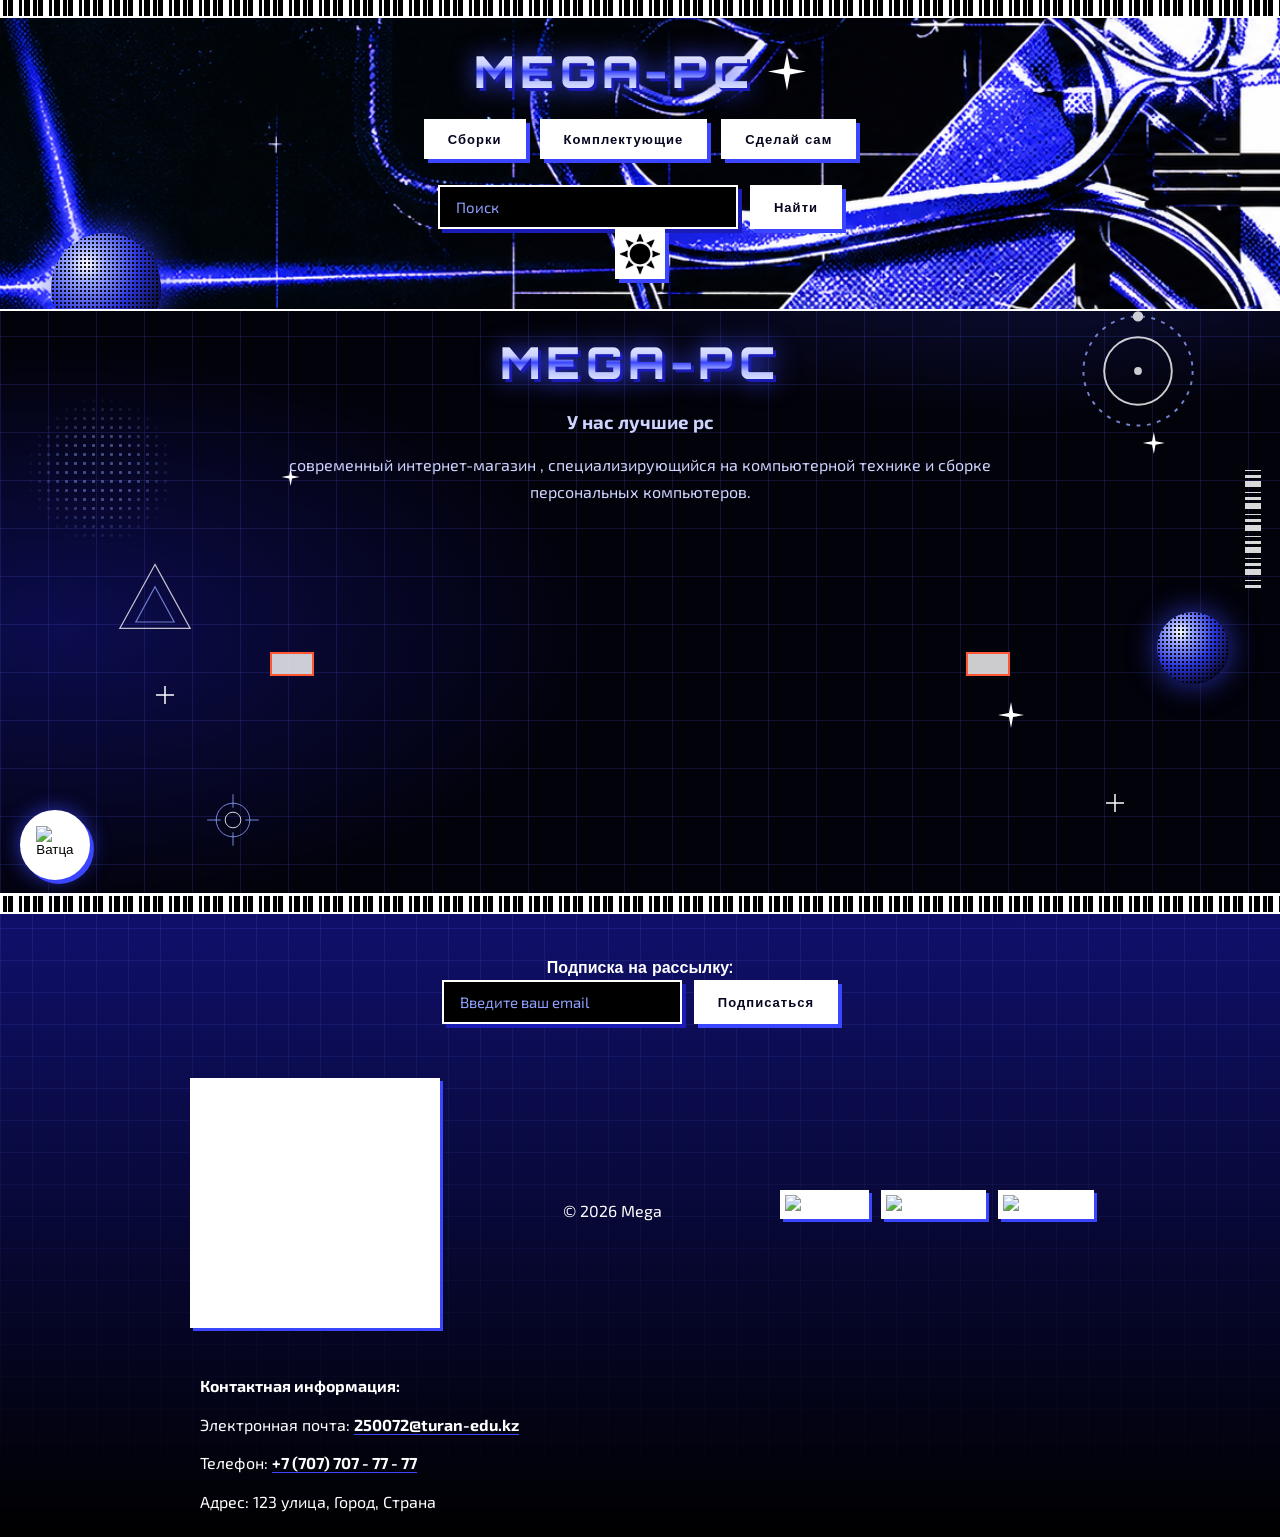
==== index.html @ 2b1a8180 "Add files via upload" ====
<!DOCTYPE html>
<html lang="en">
<head>
    <meta charset="UTF-8">
    <meta name="viewport" content="width=device-width, initial-scale=1.0">
    <title>Mega-PC</title>
    <link rel="stylesheet" href="home.css">
    <link rel="preconnect" href="https://fonts.googleapis.com">
    <link rel="preconnect" href="https://fonts.gstatic.com" crossorigin>
    <link href="https://fonts.googleapis.com/css2?family=Orbitron:wght@500;700;900&family=Exo+2:wght@400;500;700&display=swap" rel="stylesheet">
</head>
<body>
    <div class="bg-figures" aria-hidden="true">
        <div class="scan"></div>
        <div class="fig f-bars"></div>
        <div class="fig f-bars f-bars-r"></div>
        <div class="fig f-dots"></div>
        <div class="fig f-sphere"></div>

        <svg class="fig f-cube" viewBox="0 0 100 100">
            <polygon class="w" points="50,6 92,28 92,72 50,94 8,72 8,28"/>
            <polyline points="8,28 50,50 92,28"/>
            <line x1="50" y1="50" x2="50" y2="94"/>
        </svg>
        <svg class="fig f-orbit" viewBox="0 0 100 100">
            <circle cx="50" cy="50" r="42" stroke-dasharray="3 5"/>
            <circle class="w" cx="50" cy="50" r="26"/>
            <circle class="solid" cx="50" cy="8" r="4"/>
            <circle class="solid" cx="50" cy="50" r="3"/>
        </svg>
        <svg class="fig f-tri" viewBox="0 0 100 100">
            <polygon class="w" points="50,8 94,88 6,88"/>
            <polygon points="50,36 74,80 26,80"/>
        </svg>
        <svg class="fig f-target" viewBox="0 0 100 100">
            <circle cx="50" cy="50" r="30"/>
            <circle class="w" cx="50" cy="50" r="14"/>
            <line x1="50" y1="4" x2="50" y2="28"/><line x1="50" y1="72" x2="50" y2="96"/>
            <line x1="4" y1="50" x2="28" y2="50"/><line x1="72" y1="50" x2="96" y2="50"/>
        </svg>
        <svg class="fig f-target f-target-b" viewBox="0 0 100 100">
            <circle cx="50" cy="50" r="30"/>
            <circle class="w" cx="50" cy="50" r="14"/>
            <line x1="50" y1="4" x2="50" y2="28"/><line x1="50" y1="72" x2="50" y2="96"/>
            <line x1="4" y1="50" x2="28" y2="50"/><line x1="72" y1="50" x2="96" y2="50"/>
        </svg>

        <svg class="fig f-plus p1" viewBox="0 0 22 22"><line class="w" x1="11" y1="2" x2="11" y2="20"/><line class="w" x1="2" y1="11" x2="20" y2="11"/></svg>
        <svg class="fig f-plus p2" viewBox="0 0 22 22"><line class="w" x1="11" y1="2" x2="11" y2="20"/><line class="w" x1="2" y1="11" x2="20" y2="11"/></svg>
        <svg class="fig f-plus p3" viewBox="0 0 22 22"><line class="w" x1="11" y1="2" x2="11" y2="20"/><line class="w" x1="2" y1="11" x2="20" y2="11"/></svg>
        <svg class="fig f-plus p4" viewBox="0 0 22 22"><line class="w" x1="11" y1="2" x2="11" y2="20"/><line class="w" x1="2" y1="11" x2="20" y2="11"/></svg>

        <div class="fig f-star s1"></div>
        <div class="fig f-star s2"></div>
        <div class="fig f-star s3"></div>
        <div class="fig f-star s4"></div>
    </div>
    <header>
 
    <div class="orb"></div>
    <div class="brand">
        <a href="home.html" class="logo">MEGA-PC</a>
        <span class="spark" aria-hidden="true"></span>
    </div>
    <nav>
        <ul>
            <li><a href="Setups.html">Сборки</a></li>
            <li><a href="#">Комплектующие</a></li>
            <li><a href="#">Сделай сам</a></li>
        </ul>
    </nav>
    <div class="search">
        <input type="text" id="searchInput" placeholder="Поиск">
        <button onclick="searchPC()">Найти</button>
    </div>
        <button class="theme" onclick="toggleDarkMode()"></button>
    </header>
    <main>
        <H1 class="logo">MEGA-PC</H1>
       <H3>У нас лучшие pc</H3>
       <p>современный интернет-магазин , специализирующийся на компьютерной технике и сборке персональных компьютеров.</p>
     <div class="slider-container">
        <div class="slider">
        <div class="slide">
            <iframe width="560" height="315" src="https://www.youtube.com/embed/JfnJJgoFAL4?si=kbB73Q34Ba_k4bg_&amp;start=904" title="YouTube video player" frameborder="0" allow="accelerometer; autoplay; clipboard-write; encrypted-media; gyroscope; picture-in-picture; web-share" referrerpolicy="strict-origin-when-cross-origin" allowfullscreen></iframe>
        </div>
        <div class="slide">
            <iframe width="560" height="315" src="https://www.youtube.com/embed/JfnJJgoFAL4?si=kbB73Q34Ba_k4bg_&amp;start=904" title="YouTube video player" frameborder="0" allow="accelerometer; autoplay; clipboard-write; encrypted-media; gyroscope; picture-in-picture; web-share" referrerpolicy="strict-origin-when-cross-origin" allowfullscreen></iframe>
        </div>
        <div class="slide">
            <iframe width="560" height="315" src="https://www.youtube.com/embed/JfnJJgoFAL4?si=kbB73Q34Ba_k4bg_&amp;start=904" title="YouTube video player" frameborder="0" allow="accelerometer; autoplay; clipboard-write; encrypted-media; gyroscope; picture-in-picture; web-share" referrerpolicy="strict-origin-when-cross-origin" allowfullscreen></iframe>
        </div>
         <div class="slide">
            <iframe width="560" height="315" src="https://www.youtube.com/embed/JfnJJgoFAL4?si=kbB73Q34Ba_k4bg_&amp;start=904" title="YouTube video player" frameborder="0" allow="accelerometer; autoplay; clipboard-write; encrypted-media; gyroscope; picture-in-picture; web-share" referrerpolicy="strict-origin-when-cross-origin" allowfullscreen></iframe>
        </div>
         <div class="slide">
            <iframe width="560" height="315" src="https://www.youtube.com/embed/JfnJJgoFAL4?si=kbB73Q34Ba_k4bg_&amp;start=904" title="YouTube video player" frameborder="0" allow="accelerometer; autoplay; clipboard-write; encrypted-media; gyroscope; picture-in-picture; web-share" referrerpolicy="strict-origin-when-cross-origin" allowfullscreen></iframe>
        </div>
        </div>
        <button class="prev"></button>
         <button class="next"></button>
    </div>


    </main>
    <div id="whatsapp-block" class="whatsapp-block">
    <a href="https://api.whatsapp.com/send?phone=87077070707">
        <button class="whatsapp-button">
            <img src="https://iconape.com/wp-content/files/di/367798/svg/logo-whatsapp-logo-icon-png-svg.png" alt="Ватцап">
        </button>
    </a>
    </div>
    <footer>
        <div class="subscription-form">
    <p><strong>Подписка на рассылку:</strong></p>
    <form>
        <input type="email" placeholder="Введите ваш email" required>
        <button type="submit">Подписаться</button>
    </form>
</div>

<div class="footer-container">
    <div>
    <iframe class="map" src="https://www.google.com/maps/embed?pb=!1m17!1m12!1m3!1d57936224.76700237!2d-156.7838999309262!3d-33.042440303775784!2m3!1f0!2f0!3f0!3m2!1i1024!2i768!4f13.1!3m2!1m1!2zNDjCsDUyJzMxLjAiUyAxMjPCsDIzJzMzLjAiVw!5e1!3m2!1sru!2skz!4v1791289288911!5m2!1sru!2skz" width="600" height="450" style="border:0;" allowfullscreen="" loading="lazy" referrerpolicy="strict-origin-when-cross-origin"></iframe>
    </div>
    <p>&copy; 2026 Mega</p>

    <div class="social-links">
        <a href="https://www.youtube.com/" target="_blank">
            <img src="https://assets.streamlinehq.com/image/private/w_300,h_300,ar_1/f_auto/v1/icons/c4/logo-youtube-9uz0vchu8rnpddaet2viom.png/logo-youtube-x5qkxw19tzce323872cxy5.png?_a=DATAiZAAZAA0" alt="YouTube" class="social-icon">
        </a>
        <a href="https://www.instagram.com/" target="_blank">
            <img src="https://www.edigitalagency.com.au/wp-content/uploads/Instagram-icon-black-PNG-large-size.png" alt="Instagram" class="social-icon">
        </a>
        <a href="https://web.telegram.org/a/" target="_blank">
            <img src="https://cdn-icons-png.flaticon.com/512/2582/2582606.png" alt="Telegram" class="social-icon">
        </a>
    </div>
    
    <div class="contact-info">
        <p><strong>Контактная информация:</strong></p>
        <p>Электронная почта: <a href="Главная.html">250072@turan-edu.kz</a></p>
        <p>Телефон: <a href="tel:+77077077777">+7 (707) 707 - 77 - 77</a></p>
        <p>Адрес: 123 улица, Город, Страна</p>
        <button id="scrollToTopButton">↺ наверх</button>
    </div>
</div>

    </footer>

<div id="myModal" class="modal">
    <div class="modal-content">
        <span class="close" onclick="closeModal()">&times;</span>
        <h2 id="PcTitle"></h2>
        <img id="PcImage" src="" alt=""> 
        <p id="PcDescription"></p> 
    </div>
</div>
<script src="home.js"></script>
</body>
</html>
---- home.css ----
:root{
            --void: #02020a;
            --ink: #05051f;
            --indigo: #1b1bb8;
            --blue: #3a46ff;
            --sky: #8fa0ff;
            --white: #ffffff;
            --text: #cfd4ff;
            --display: "Orbitron", "Eurostile", "Bank Gothic", "Arial Black", sans-serif;
            --body: "Exo 2", "Trebuchet MS", "Segoe UI", sans-serif;
            --chrome-text: linear-gradient(180deg, #ffffff 0%, #c9d0ff 38%, #3a46ff 50%, #b9c3ff 66%, #ffffff 100%);
            --dots: radial-gradient(circle, rgba(0,0,0,.9) 0.9px, transparent 1.5px);
            --barcode: repeating-linear-gradient(90deg, #fff 0 3px, transparent 3px 7px, #fff 7px 8px, transparent 8px 13px, #fff 13px 19px, transparent 19px 22px, #fff 22px 24px, transparent 24px 30px);
        }

        *{ box-sizing: border-box; }
        html{ scroll-behavior: smooth; }

        body{
            margin: 0;
            padding-top: 250px;
            min-height: 100vh;
            font-family: var(--body);
            color: var(--text);
            background:
                linear-gradient(rgba(90,102,255,.16) 1px, transparent 1px) 0 0 / 48px 48px,
                linear-gradient(90deg, rgba(90,102,255,.16) 1px, transparent 1px) 0 0 / 48px 48px,
                radial-gradient(ellipse 70% 45% at 80% 15%, rgba(58,70,255,.35), transparent 70%),
                radial-gradient(ellipse 60% 45% at 5% 70%, rgba(27,27,184,.4), transparent 70%),
                var(--void);
            background-attachment: fixed;
        }

         body.Dark-mode{
            background: 
                linear-gradient(rgba(90, 102, 255, 0.08) 1px, transparent 1px) 0 0 / 48px 48px, 
                linear-gradient(90deg, rgba(90, 102, 255, 0.08) 1px, transparent 1px) 0 0 / 48px 48px, 
                radial-gradient(ellipse 70% 45% at 80% 15%, rgba(90, 102, 255, 0.15), transparent 70%), 
                radial-gradient(ellipse 60% 45% at 5% 70%, rgba(58, 70, 255, 0.12), transparent 70%), 
                #ffffff;
;           color: #8fa0ff;
        }
       

        /* ---------- Header ---------- */
        header{
            position: fixed;
            overflow: hidden;
            padding: 44px 20px 30px;
            text-align: center;
            background-image: url(Header.png);
            background-size: cover;
            background-attachment: fixed;
            text-align: center;
            border-bottom: 2px solid #fff;
            top: 0;
            left: 0;
            width: 100%;
            z-index: 100;
        }

        /* barcode band across the top of the header */
        header::before{
            content: "";
            position: absolute;
            left: 0; right: 0; top: 0;
            height: 16px;
            background: var(--barcode);
            background-color: #000;
            border-bottom: 2px solid #fff;
        }

        header > *:not(.rings):not(.orb){ position: relative; z-index: 2; }

        .rings{
            position: absolute;
            right: -110px;
            top: -30px;
            width: 460px;
            height: 340px;
            z-index: 1;
            opacity: .95;
            pointer-events: none;
        }

        .orb{
            position: absolute;
            left: 4%;
            bottom: -34px;
            width: 110px;
            height: 110px;
            border-radius: 50%;
            z-index: 1;
            pointer-events: none;
            background:
                var(--dots) 0 0 / 4px 4px,
                radial-gradient(circle at 32% 28%, #ffffff 0%, #9aa7ff 16%, #2a34d8 48%, #05051f 82%);
            background-blend-mode: multiply, normal;
            box-shadow: 0 0 40px rgba(58,70,255,.7);
        }
       
         .theme{
            display: inline-block;
            padding: 10px 22px;
            width: 50px;
            height: 50px;
            font-family: var(--display);
            font-size: 13px;
            font-weight: 700;
            letter-spacing: .08em;
            text-decoration: none;
            color: #05051f;
            background: #fff;
            border: 2px solid #fff;
            border-radius: 0;
            cursor: pointer;
            box-shadow: 4px 4px 0 var(--blue);
            transition: transform .12s, box-shadow .12s, background .12s;
            background-image: url(sun.png);
            background-size: contain;
            background-repeat: no-repeat;
            background-position: center;
         }
         .theme:hover{
            transform: translate(-2px, -2px);
            box-shadow: 6px 6px 0 var(--blue);
            background: #dfe3ff;
         }
         .theme:active{
            transform: translate(3px, 3px);
            box-shadow: 1px 1px 0 var(--blue);
         }

        .brand{
            display: inline-flex;
            align-items: center;
            gap: 14px;
        }

        .logo{
            font-family: var(--display);
            font-size: 44px;
            font-weight: 900;
            letter-spacing: .12em;
            text-decoration: none;
            background: var(--chrome-text);
            -webkit-background-clip: text;
            background-clip: text;
            color: transparent;
            -webkit-text-fill-color: transparent;
            filter: drop-shadow(3px 3px 0 var(--indigo)) drop-shadow(0 0 12px rgba(58,70,255,.8));
        }

        .spark{
            width: 38px;
            height: 38px;
            background: #fff;
            clip-path: polygon(50% 0, 58% 42%, 100% 50%, 58% 58%, 50% 100%, 42% 58%, 0 50%, 42% 42%);
            filter: drop-shadow(0 0 8px #8fa0ff);
            animation: twinkle 3.2s ease-in-out infinite;
        }

        @keyframes twinkle{
            0%, 100% { transform: scale(1) rotate(0deg); opacity: 1; }
            50% { transform: scale(.7) rotate(45deg); opacity: .75; }
        }

        nav{ margin-top: 20px; }

        nav ul{
            list-style: none;
            padding: 0;
            margin: 0;
            display: flex;
            flex-wrap: wrap;
            justify-content: center;
            gap: 14px;
        }

        nav li{ display: block; }

        nav a,
        .search button,
        .setup a,
        .subscription-form button,
        #scrollToTopButton{
            display: inline-block;
            padding: 10px 22px;
            font-family: var(--display);
            font-size: 13px;
            font-weight: 700;
            letter-spacing: .08em;
            text-decoration: none;
            color: #05051f;
            background: #fff;
            border: 2px solid #fff;
            border-radius: 0;
            cursor: pointer;
            box-shadow: 4px 4px 0 var(--blue);
            transition: transform .12s, box-shadow .12s, background .12s;
        }

        nav a:hover,
        .search button:hover,
        .setup a:hover,
        .subscription-form button:hover,
        #scrollToTopButton:hover{
            transform: translate(-2px, -2px);
            box-shadow: 6px 6px 0 var(--blue);
            background: #dfe3ff;
        }

        nav a:active,
        .search button:active,
        .setup a:active,
        .subscription-form button:active{
            transform: translate(3px, 3px);
            box-shadow: 1px 1px 0 var(--blue);
        }

        nav a:focus-visible,
        .search button:focus-visible,
        .setup a:focus-visible,
        .subscription-form button:focus-visible,
        #scrollToTopButton:focus-visible,
        .logo:focus-visible{
            outline: 3px dashed var(--sky);
            outline-offset: 4px;
        }

        /* ---------- Search ---------- */
        .search{
            margin-top: 26px;
            display: flex;
            justify-content: center;
            flex-wrap: wrap;
            gap: 12px;
        }

        .search input,
        .subscription-form input{
            padding: 11px 16px;
            width: 300px;
            max-width: 100%;
            font-family: var(--body);
            font-size: 15px;
            color: #fff;
            background: #000;
            border: 2px solid #fff;
            border-radius: 0;
            box-shadow: 4px 4px 0 var(--indigo);
        }

        .search input::placeholder,
        .subscription-form input::placeholder{ color: var(--sky); }

        .search input:focus-visible,
        .subscription-form input:focus-visible{
            outline: 3px dashed var(--sky);
            outline-offset: 3px;
        }

        /* ---------- Main ---------- */
        main{
            text-align: center;
            max-width: 800px;
            margin: 0 auto;
            padding: 56px 20px 20px;
        }

        h1{
            font-family: var(--display);
            font-size: 28px;
            margin-bottom: 20px;
        }

        .setup{
            position: relative;
            margin-bottom: 56px;
            padding: 0 0 26px;
            background: rgba(5,5,31,.84);
            border: 2px solid var(--sky);
            box-shadow: 10px 10px 0 var(--indigo), 10px 10px 0 2px var(--sky);
        }

        /* barcode strip = card header bar */
        .setup::before{
            content: "";
            display: block;
            height: 18px;
            margin-bottom: 22px;
            background: var(--barcode);
            background-color: #000;
            border-bottom: 2px solid var(--sky);
        }

        .setup::after{
            content: "";
            position: absolute;
            top: 30px; right: 14px;
            width: 22px; height: 22px;
            background: #fff;
            clip-path: polygon(50% 0, 58% 42%, 100% 50%, 58% 58%, 50% 100%, 42% 58%, 0 50%, 42% 42%);
            filter: drop-shadow(0 0 6px #8fa0ff);
            pointer-events: none;
        }

         .rating {
            display: flex;
            justify-content: center;
            margin-top: 10px;
        }

                .star {
            font-size: 24px;
            cursor: pointer;
            color: rgba(143, 160, 255, .45);
            transition: color .15s, transform .15s;
        }

        .star:hover { transform: scale(1.2); }

        .star.hover,
        .star.selected {
            color: gold;
            text-shadow: 0 0 8px rgba(255, 215, 0, .6);
        }

        .like-button, .dislike-button {
            margin: 0 5px;
            padding: 5px 12px;
            font-size: 16px;
            cursor: pointer;
            color: #05051f;
            background: #fff;
            border: 2px solid #fff;
            border-radius: 0;
            box-shadow: 3px 3px 0 var(--blue);
            transition: transform .12s, box-shadow .12s, background .12s;
        }

        .like-button:hover, .dislike-button:hover {
            transform: translate(-1px, -1px);
            box-shadow: 4px 4px 0 var(--blue);
            background: #dfe3ff;
        }

        .like-button.active, .dislike-button.active {
            background: var(--blue);
            color: #fff;
            transform: translate(2px, 2px);
            box-shadow: 1px 1px 0 var(--indigo);
        }
        /* halftone blue photo treatment; full colour returns on hover */
        .shot{
            position: relative;
            display: inline-block;
            max-width: calc(100% - 44px);
            line-height: 0;
            border: 2px solid #fff;
            box-shadow: 0 0 0 4px var(--indigo), 0 0 30px rgba(58,70,255,.7);
            overflow: hidden;
            background: var(--indigo);
        }

        .shot img{
            width: 500px;
            max-width: 100%;
            height: 400px;
            object-fit: cover;
            filter: grayscale(1) contrast(1.35) sepia(1) hue-rotate(195deg) saturate(5) brightness(.95);
            transition: filter .35s;
        }

        .shot::after{
            content: "";
            position: absolute;
            inset: 0;
            background: var(--dots) 0 0 / 4px 4px;
            mix-blend-mode: multiply;
            opacity: .65;
            transition: opacity .35s;
            pointer-events: none;
        }

        .setup:hover .shot img{ filter: none; }
        .setup:hover .shot::after{ opacity: .25; }

        h2{
            font-family: var(--display);
            font-size: 28px;
            font-weight: 900;
            letter-spacing: .12em;
            margin: 26px 0 0;
            background: var(--chrome-text);
            -webkit-background-clip: text;
            background-clip: text;
            color: transparent;
            -webkit-text-fill-color: transparent;
            filter: drop-shadow(2px 2px 0 var(--indigo)) drop-shadow(0 0 8px rgba(58,70,255,.7));
        }

        p{
            margin: 12px auto 0;
            line-height: 1.65;
        }

        .setup p{
            max-width: 62ch;
            padding: 0 22px;
        }

        a{
            color: #fff;
            text-decoration: none;
            font-weight: bold;
        }

        .setup a{ margin-top: 18px; }

        .slider-container {
            position: relative;
        }

        .slider-container .slider {
            display: flex;
            gap: 5px;
            transition: transform 0.5s ease;
        }

        .slider-container .slide {
            flex: 0 0 33.333%;
            text-align: center;
        }

        .slider-container .prev,
        .slider-container .next {
            position: absolute;
            top: 50%;
            transform: translateY(-50%);
            background: rgba(255, 255, 255, 0.8);
            border: 2px solid #FF5733;
            color: #FF5733;
            font-size: 20px;
            cursor: pointer;
            z-index: 1;
            padding: 10px 20px;
            transition: 0.7s, color 0.7s;
        }

        .slider-container .prev {
            left: 10px;
        }

        .slider-container .next {
            right: 10px;
        }

        .slider-container .prev:hover,
        .slider-container .next:hover {
            background: #FF5733;
            color: #FFF;
        }


        /* ---------- Footer ---------- */
        footer{
            position: relative;
            margin-top: 50px;
            padding: 46px 0 22px;
            text-align: center;
            color: #fff;
            background:
                linear-gradient(0deg, #000 0%, rgba(27,27,184,.6) 100%),
                linear-gradient(rgba(143,160,255,.22) 1px, transparent 1px) 0 0 / 32px 32px,
                linear-gradient(90deg, rgba(143,160,255,.22) 1px, transparent 1px) 0 0 / 32px 32px,
                #000;
            border-top: 3px solid #fff;
        }

        footer::before{
            content: "";
            position: absolute;
            left: 0; right: 0; top: 0;
            height: 16px;
            background: var(--barcode);
            background-color: #000;
            border-bottom: 2px solid #fff;
        }

        .footer-container{
            display: flex;
            justify-content: space-between;
            align-items: center;
            flex-wrap: wrap;
            gap: 20px;
            max-width: 960px;
            margin: 0 auto;
            padding: 0 20px;
        }

        .contact-info{
            text-align: left;
            padding-left: 20px;
        }

        .contact-info a{
            color: #fff;
            text-decoration: underline;
            text-decoration-color: var(--blue);
            text-underline-offset: 3px;
        }

        .social-links{
            display: flex;
            justify-content: space-around;
        }

        .social-icon{
            width: 32px;
            height: 32px;
            margin: 0 6px;
            padding: 3px;
            background: #fff;
            border: 2px solid #fff;
            box-shadow: 3px 3px 0 var(--blue);
            transition: transform .12s, box-shadow .12s;
        }

        .social-links a:hover .social-icon{
            transform: translate(-2px, -2px);
            box-shadow: 5px 5px 0 var(--blue);
        }

        .subscription-form{
            font-family: var(--display);
            text-align: center;
            margin-bottom: 44px;
        }

        .subscription-form form{
            display: inline-flex;
            flex-wrap: wrap;
            justify-content: center;
            gap: 12px;
        }

        .subscription-form input{ width: 240px; }

        #scrollToTopButton{
            position: fixed;
            bottom: 20px;
            right: 20px;
            padding: 12px 16px;
            font-size: 12px;
            z-index: 5;
        }

        .whatsapp-block {
            position: fixed;
            left: 20px;
            bottom: 20px;
            z-index: 99999;
        }

        .whatsapp-block a {
            display: block;
        }

        .whatsapp-button {
            display: flex;
            align-items: center;
            justify-content: center;

            width: 70px;
            height: 70px;

            margin: 0;
            padding: 10px;

            background: #fff;
            border: 3px solid #fff;
            border-radius: 50%;

            box-shadow:
                4px 4px 0 var(--blue),
                0 0 20px rgba(58,70,255,.7);

            cursor: pointer;
            transition: transform .12s, box-shadow .12s;

            position: relative;
            z-index: 99999;
        }

        .whatsapp-button img {
            display: block;
            width: 85%;
            height: 85%;
            object-fit: contain;
        }

        .whatsapp-block:hover .whatsapp-button {
            transform: translate(-2px, -2px);
            background-color: rgba(37, 211, 102, .7);
            box-shadow:
                6px 6px 0 var(--blue),
                0 0 28px rgba(37, 211, 102, .7);
        }



        .map{
            width: 250px;
            height: 250px;
            margin: 10px 10px;
            padding: 3px;
            background: #fff;
            border: 2px solid #fff;
            box-shadow: 3px 3px 0 var(--blue);
            transition: transform .12s, box-shadow .12s;
        }


        /* ---------- Modal ---------- */
        .modal{
            display: none;
            position: fixed;
            z-index: 10;
            left: 0;
            top: 0;
            width: 100%;
            height: 100%;
            background-color: rgba(2,2,10,.85);
        }

        .modal-content{
            margin: 15% auto;
            padding: 34px 28px 28px;
            width: 70%;
            max-width: 600px;
            position: relative;
            text-align: center;
            color: var(--text);
            background: var(--ink);
            border: 2px solid var(--sky);
            box-shadow: 10px 10px 0 var(--indigo), 10px 10px 0 2px var(--sky);
        }

        .modal-content::before{
            content: "";
            position: absolute;
            left: 0; right: 0; top: 0;
            height: 14px;
            background: var(--barcode);
            background-color: #000;
            border-bottom: 2px solid var(--sky);
        }

        .modal-content img{
            max-width: 300px;
            max-height: 200px;
            object-fit: contain;
            border: 2px solid #fff;
        }

        .close{
            position: absolute;
            top: 14px;
            right: 0;
            padding: 6px 14px;
            cursor: pointer;
            font-size: 26px;
            color: #fff;
            text-shadow: 0 0 10px #8fa0ff;
            z-index: 2;
        }

        /* ---------- Motion: moving barcode bands ---------- */
        @keyframes barscroll{ to{ background-position: -120px 0; } }
        @keyframes barscrollY{ to{ background-position: 0 -88px; } }
        @keyframes barflicker{
            0%, 91%, 100% { opacity: 1; }
            93% { opacity: .3; }
            95% { opacity: 1; }
            97% { opacity: .55; }
        }

        header::before{ animation: barscroll 7s linear infinite, barflicker 6s steps(1) infinite; }
        footer::before{ animation: barscroll 9s linear infinite reverse; }
        .setup::before{ animation: barscroll 8s linear infinite; }
        .setup:nth-of-type(even)::before{ animation-direction: reverse; animation-duration: 11s; }
        .modal-content::before{ animation: barscroll 6s linear infinite; }
        .setup::after{ animation: twinkle 3.6s ease-in-out infinite; }

        /* ---------- Background figures on the grid ---------- */
        main{ position: relative; z-index: 1; }
        header, footer{ z-index: 2; }

        .bg-figures{
            position: fixed;
            inset: 0;
            z-index: 0;
            overflow: hidden;
            pointer-events: none;
        }

        .fig{ position: absolute; }

        svg.fig{ overflow: visible; }
        svg.fig *{ fill: none; stroke: #8fa0ff; stroke-width: 1.5; }
        svg.fig .w{ stroke: #fff; }
        svg.fig .solid{ fill: #fff; stroke: none; }

        @keyframes floaty{ 0%, 100% { translate: 0 0; } 50% { translate: 0 -26px; } }
        @keyframes spin{ to { rotate: 360deg; } }
        @keyframes pulse{
            0%, 100% { scale: 1; opacity: .5; }
            50% { scale: 1.25; opacity: 1; }
        }
        @keyframes blink{ 0% { opacity: 1; } 50% { opacity: .1; } }
        @keyframes scan{ from { translate: 0 -5vh; } to { translate: 0 105vh; } }

        .scan{
            position: absolute;
            left: 0; right: 0; top: 0;
            height: 2px;
            opacity: .6;
            background: linear-gradient(90deg, transparent, #8fa0ff 20%, #fff 50%, #8fa0ff 80%, transparent);
            box-shadow: 0 0 18px 4px rgba(58,70,255,.7);
            animation: scan 11s linear infinite;
        }

        .f-cube{ left: 5%; top: 22%; width: 96px; height: 96px; opacity: .85;
                 animation: floaty 9s ease-in-out infinite, spin 50s linear infinite; }
        .f-orbit{ right: 6%; top: 34%; width: 130px; height: 130px; opacity: .8;
                  animation: spin 18s linear infinite; }
        .f-tri{ left: 9%; top: 62%; width: 80px; height: 80px; opacity: .75;
                animation: floaty 11s ease-in-out infinite reverse, spin 35s linear infinite reverse; }
        .f-target{ right: 14%; top: 14%; width: 70px; height: 70px;
                   animation: pulse 3.4s ease-in-out infinite; }
        .f-target-b{ left: 16%; top: 88%; width: 56px; height: 56px; animation-delay: -1.7s; }

        .f-sphere{
            right: 4%; top: 68%;
            width: 72px; height: 72px;
            border-radius: 50%;
            background:
                var(--dots) 0 0 / 4px 4px,
                radial-gradient(circle at 32% 28%, #ffffff 0%, #9aa7ff 16%, #2a34d8 48%, #05051f 82%);
            background-blend-mode: multiply, normal;
            box-shadow: 0 0 30px rgba(58,70,255,.7);
            animation: floaty 8s ease-in-out infinite;
        }

        .f-dots{
            left: 2%; top: 44%;
            width: 150px; height: 150px;
            border-radius: 50%;
            opacity: .45;
            background: radial-gradient(circle, #8fa0ff 1.3px, transparent 1.9px) 0 0 / 9px 9px;
            -webkit-mask: radial-gradient(circle, #000 30%, transparent 72%);
            mask: radial-gradient(circle, #000 30%, transparent 72%);
            animation: floaty 13s ease-in-out infinite;
        }

        .f-bars{
            left: 1.5%; top: 10%;
            width: 16px; height: 150px;
            opacity: .85;
            background: repeating-linear-gradient(0deg, #fff 0 3px, transparent 3px 7px, #fff 7px 8px, transparent 8px 13px, #fff 13px 19px, transparent 19px 22px);
            animation: barscrollY 5s linear infinite;
        }
        .f-bars-r{ left: auto; right: 1.5%; top: 52%; height: 120px; animation-direction: reverse; animation-duration: 7s; }

        .f-plus{ width: 22px; height: 22px; animation: blink 2.4s steps(1) infinite; }
        .p1{ left: 20%; top: 12%; }
        .p2{ right: 22%; top: 27%; animation-delay: -.8s; }
        .p3{ left: 12%; top: 76%; animation-delay: -1.6s; }
        .p4{ right: 12%; top: 88%; animation-delay: -.4s; }

        .f-star{
            background: #fff;
            clip-path: polygon(50% 0, 58% 42%, 100% 50%, 58% 58%, 50% 100%, 42% 58%, 0 50%, 42% 42%);
            filter: drop-shadow(0 0 8px #8fa0ff);
            animation: twinkle 3.2s ease-in-out infinite;
        }
        .s1{ left: 8%; top: 8%; width: 30px; height: 30px; }
        .s2{ right: 9%; top: 48%; width: 22px; height: 22px; animation-delay: -1.2s; }
        .s3{ left: 22%; top: 52%; width: 18px; height: 18px; animation-delay: -2.1s; }
        .s4{ right: 20%; top: 78%; width: 26px; height: 26px; animation-delay: -.6s; }

        @media (prefers-reduced-motion: reduce){
            .spark, .fig, .scan, .setup::after,
            header::before, footer::before, .setup::before, .modal-content::before{ animation: none !important; }
            html{ scroll-behavior: auto; }
            *{ transition: none !important; }
        }

        @media (max-width: 600px){
            .logo{ font-size: 30px; }
            .spark{ width: 28px; height: 28px; }
            .rings{ width: 320px; height: 240px; right: -120px; }
            .orb{ width: 70px; height: 70px; bottom: -20px; }
            .shot img{ height: 260px; }
            .contact-info{ padding-left: 0; }
            .modal-content{ width: 90%; margin: 25% auto; }
        }
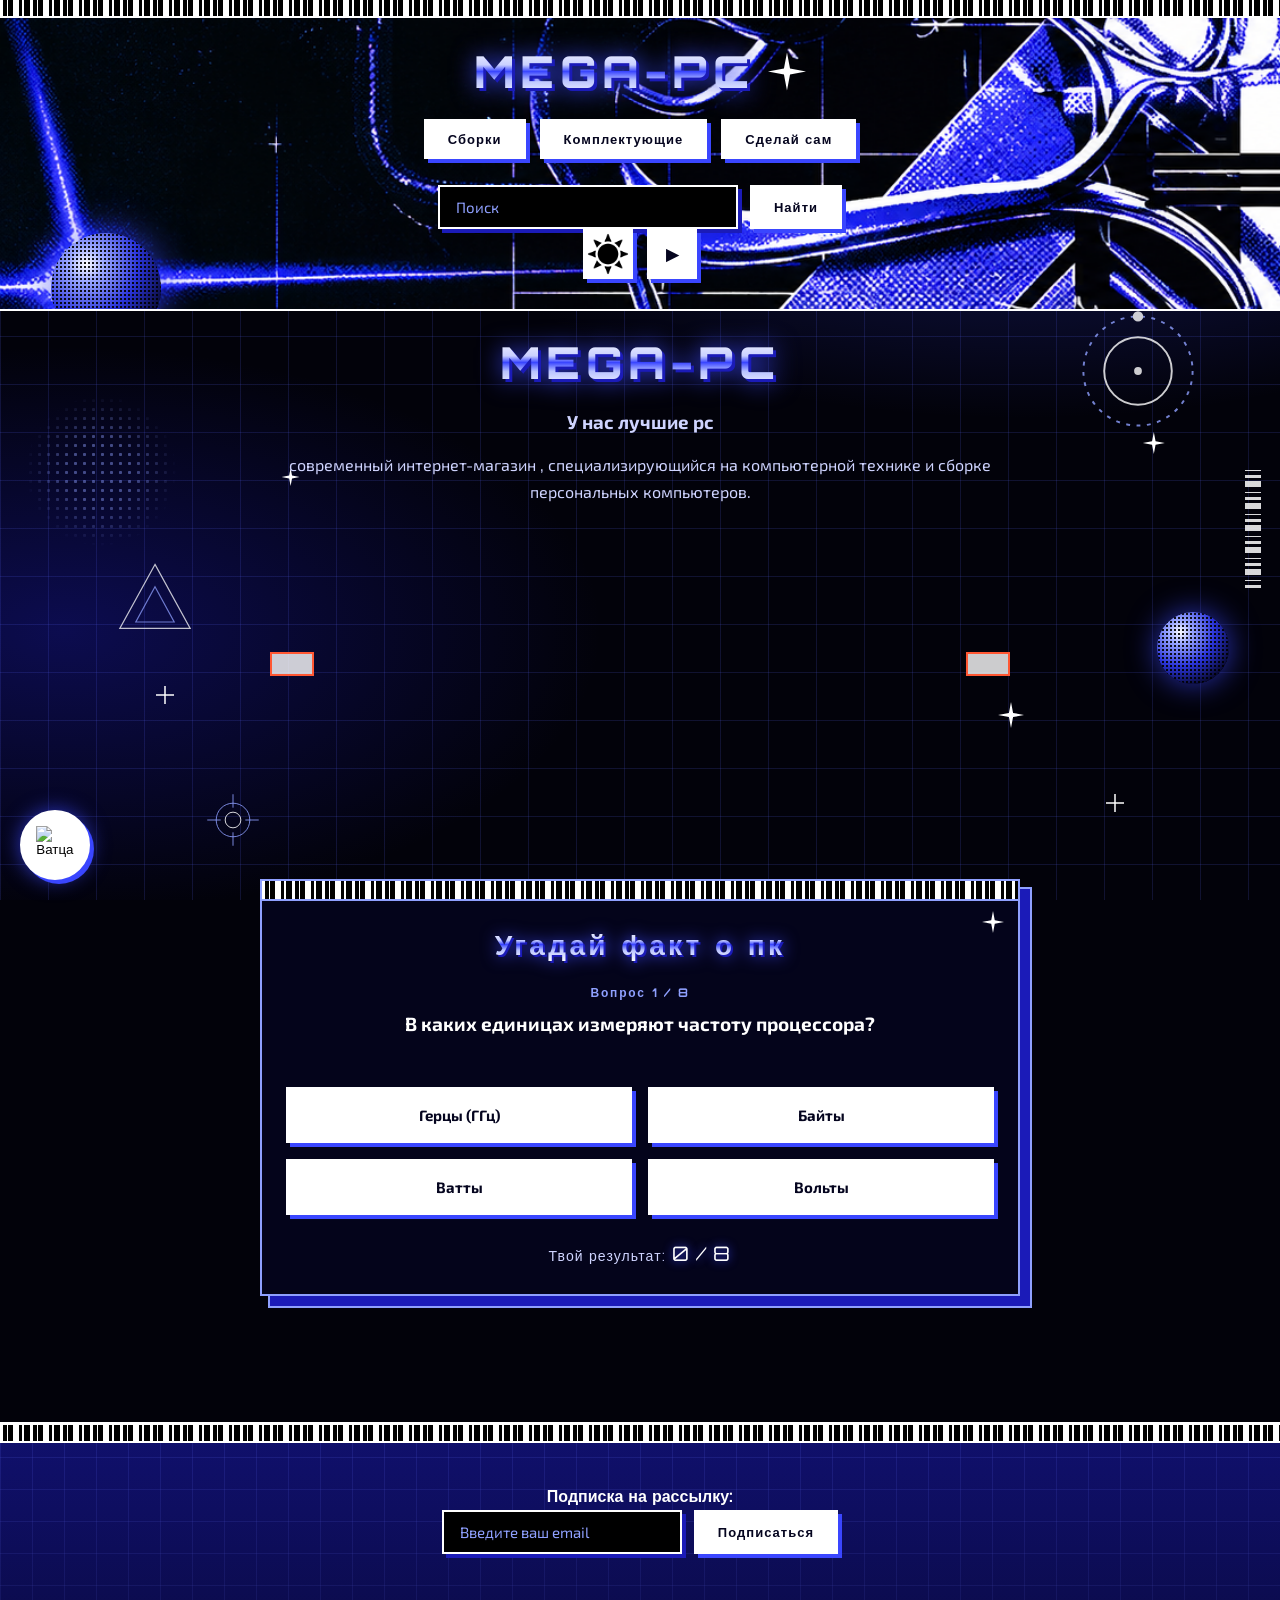
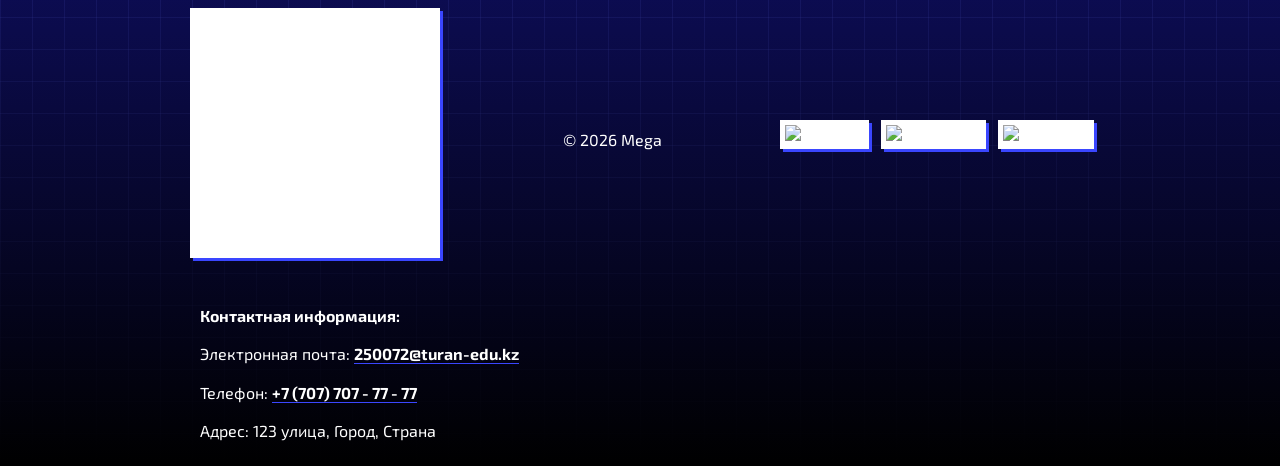
==== commit 2d5eb92e: "Add files via upload" ====
--- a/index.html
+++ b/index.html
@@ -10,6 +10,11 @@
     <link href="https://fonts.googleapis.com/css2?family=Orbitron:wght@500;700;900&family=Exo+2:wght@400;500;700&display=swap" rel="stylesheet">
 </head>
 <body>
+
+    <audio id="background-music" loop>
+        <source src="Chris_Christodoulou_-_The_Rain_Formerly_Known_as_Purple.mp3" type="audio/mpeg">
+    </audio>
+
     <div class="bg-figures" aria-hidden="true">
         <div class="scan"></div>
         <div class="fig f-bars"></div>
@@ -56,10 +61,9 @@
         <div class="fig f-star s4"></div>
     </div>
     <header>
- 
     <div class="orb"></div>
     <div class="brand">
-        <a href="home.html" class="logo">MEGA-PC</a>
+        <a href="index.html" class="logo">MEGA-PC</a>
         <span class="spark" aria-hidden="true"></span>
     </div>
     <nav>
@@ -73,7 +77,11 @@
         <input type="text" id="searchInput" placeholder="Поиск">
         <button onclick="searchPC()">Найти</button>
     </div>
-        <button class="theme" onclick="toggleDarkMode()"></button>
+    
+    <div class="header-btns">
+    <button class="theme" onclick="toggleDarkMode()"></button>
+    <button class="music" id="musicToggle" aria-label="Включить музыку" aria-pressed="false">▶</button>
+    </div>
     </header>
     <main>
         <H1 class="logo">MEGA-PC</H1>
@@ -99,6 +107,19 @@
         </div>
         <button class="prev"></button>
          <button class="next"></button>
+    </div>
+
+    <div id="quiz">
+        <h2>Угадай факт о пк</h2>
+        <div id="question"></div>
+        <div id="options">
+            <button class="option"></button>
+            <button class="option"></button>
+            <button class="option"></button>
+            <button class="option"></button>
+        </div>
+        <button id="next-btn" style="display: none;">Дальше</button>
+        <div id="result">Твой результат:<span id="score">0</span></div>
     </div>
 
 
--- a/home.css
+++ b/home.css
@@ -38,9 +38,150 @@
                 radial-gradient(ellipse 70% 45% at 80% 15%, rgba(90, 102, 255, 0.15), transparent 70%), 
                 radial-gradient(ellipse 60% 45% at 5% 70%, rgba(58, 70, 255, 0.12), transparent 70%), 
                 #ffffff;
-;           color: #8fa0ff;
+           color: #8fa0ff;
         }
        
+        /* ---------- Quiz ---------- */
+        #quiz{
+            position: relative;
+            margin: 56px 0;
+            padding: 0 0 28px;
+            color: var(--text);
+            background: rgba(5,5,31,.84);
+            border: 2px solid var(--sky);
+            box-shadow: 10px 10px 0 var(--indigo), 10px 10px 0 2px var(--sky);
+        }
+
+        #quiz::before{
+            content: "";
+            display: block;
+            height: 18px;
+            margin-bottom: 22px;
+            background: var(--barcode);
+            background-color: #000;
+            border-bottom: 2px solid var(--sky);
+            animation: barscroll 8s linear infinite;
+        }
+
+        #quiz::after{
+            content: "";
+            position: absolute;
+            top: 30px; right: 14px;
+            width: 22px; height: 22px;
+            background: #fff;
+            clip-path: polygon(50% 0, 58% 42%, 100% 50%, 58% 58%, 50% 100%, 42% 58%, 0 50%, 42% 42%);
+            filter: drop-shadow(0 0 6px #8fa0ff);
+            pointer-events: none;
+            animation: twinkle 3.6s ease-in-out infinite;
+        }
+
+        #quiz > *{ margin-inline: 24px; }
+
+        #question{
+            min-height: 4.5em;
+            margin-top: 22px;
+            font-size: 19px;
+            font-weight: 700;
+            line-height: 1.5;
+            color: #fff;
+        }
+
+        #question::before{
+            content: attr(data-progress);
+            display: block;
+            margin-bottom: 8px;
+            font-family: var(--display);
+            font-size: 12px;
+            font-weight: 700;
+            letter-spacing: .15em;
+            color: var(--sky);
+        }
+
+        #options{
+            display: grid;
+            grid-template-columns: 1fr 1fr;
+            gap: 16px;
+            margin-top: 18px;
+        }
+
+        .option,
+        #next-btn{
+            padding: 12px 18px;
+            font-family: var(--body);
+            font-size: 15px;
+            font-weight: 700;
+            color: #05051f;
+            background: #fff;
+            border: 2px solid #fff;
+            border-radius: 0;
+            box-shadow: 4px 4px 0 var(--blue);
+            cursor: pointer;
+            transition: transform .12s, box-shadow .12s, background .12s, color .12s;
+        }
+
+        .option{ min-height: 56px; }
+
+        #next-btn{
+            margin-top: 26px;
+            font-family: var(--display);
+            font-size: 13px;
+            letter-spacing: .08em;
+        }
+
+        .option:hover:not(:disabled),
+        #next-btn:hover{
+            transform: translate(-2px, -2px);
+            box-shadow: 6px 6px 0 var(--blue);
+            background: #dfe3ff;
+        }
+
+        .option:active:not(:disabled),
+        #next-btn:active{
+            transform: translate(3px, 3px);
+            box-shadow: 1px 1px 0 var(--blue);
+        }
+
+        .option:focus-visible,
+        #next-btn:focus-visible{
+            outline: 3px dashed var(--sky);
+            outline-offset: 4px;
+        }
+
+        .option:disabled{ cursor: default; }
+
+        .option.correct{
+            background: #22e07a;
+            border-color: #22e07a;
+            box-shadow: 4px 4px 0 #0b7a40;
+        }
+
+        .option.wrong{
+            background: #ff3b5c;
+            border-color: #ff3b5c;
+            color: #fff;
+            box-shadow: 4px 4px 0 #8a1028;
+        }
+
+        #result{
+            margin-top: 26px;
+            font-family: var(--display);
+            font-size: 14px;
+            letter-spacing: .08em;
+        }
+
+        #score{
+            font-size: 20px;
+            color: #fff;
+            text-shadow: 0 0 10px rgba(58,70,255,.9);
+        }
+
+        @media (max-width: 600px){
+            #options{ grid-template-columns: 1fr; }
+        }
+
+        @media (prefers-reduced-motion: reduce){
+            #quiz::before, #quiz::after{ animation: none; }
+        }
 
         /* ---------- Header ---------- */
         header{
@@ -130,6 +271,48 @@
             transform: translate(3px, 3px);
             box-shadow: 1px 1px 0 var(--blue);
          }
+         .header-btns{
+            display: flex;
+            justify-content: center;
+            gap: 14px;
+        }
+
+        .music{
+            width: 50px;
+            height: 50px;
+            padding: 0;
+            font-family: var(--display);
+            font-size: 16px;
+            font-weight: 700;
+            color: #05051f;
+            background: #fff;
+            border: 2px solid #fff;
+            border-radius: 0;
+            cursor: pointer;
+            box-shadow: 4px 4px 0 var(--blue);
+            transition: transform .12s, box-shadow .12s, background .12s, color .12s;
+        }
+
+        .music:hover{
+            transform: translate(-2px, -2px);
+            box-shadow: 6px 6px 0 var(--blue);
+            background: #dfe3ff;
+        }
+
+        .music:active{
+            transform: translate(3px, 3px);
+            box-shadow: 1px 1px 0 var(--blue);
+        }
+
+        .music.playing{
+            background: var(--blue);
+            color: #fff;
+        }
+
+        .music:focus-visible{
+            outline: 3px dashed var(--sky);
+            outline-offset: 4px;
+        }
 
         .brand{
             display: inline-flex;
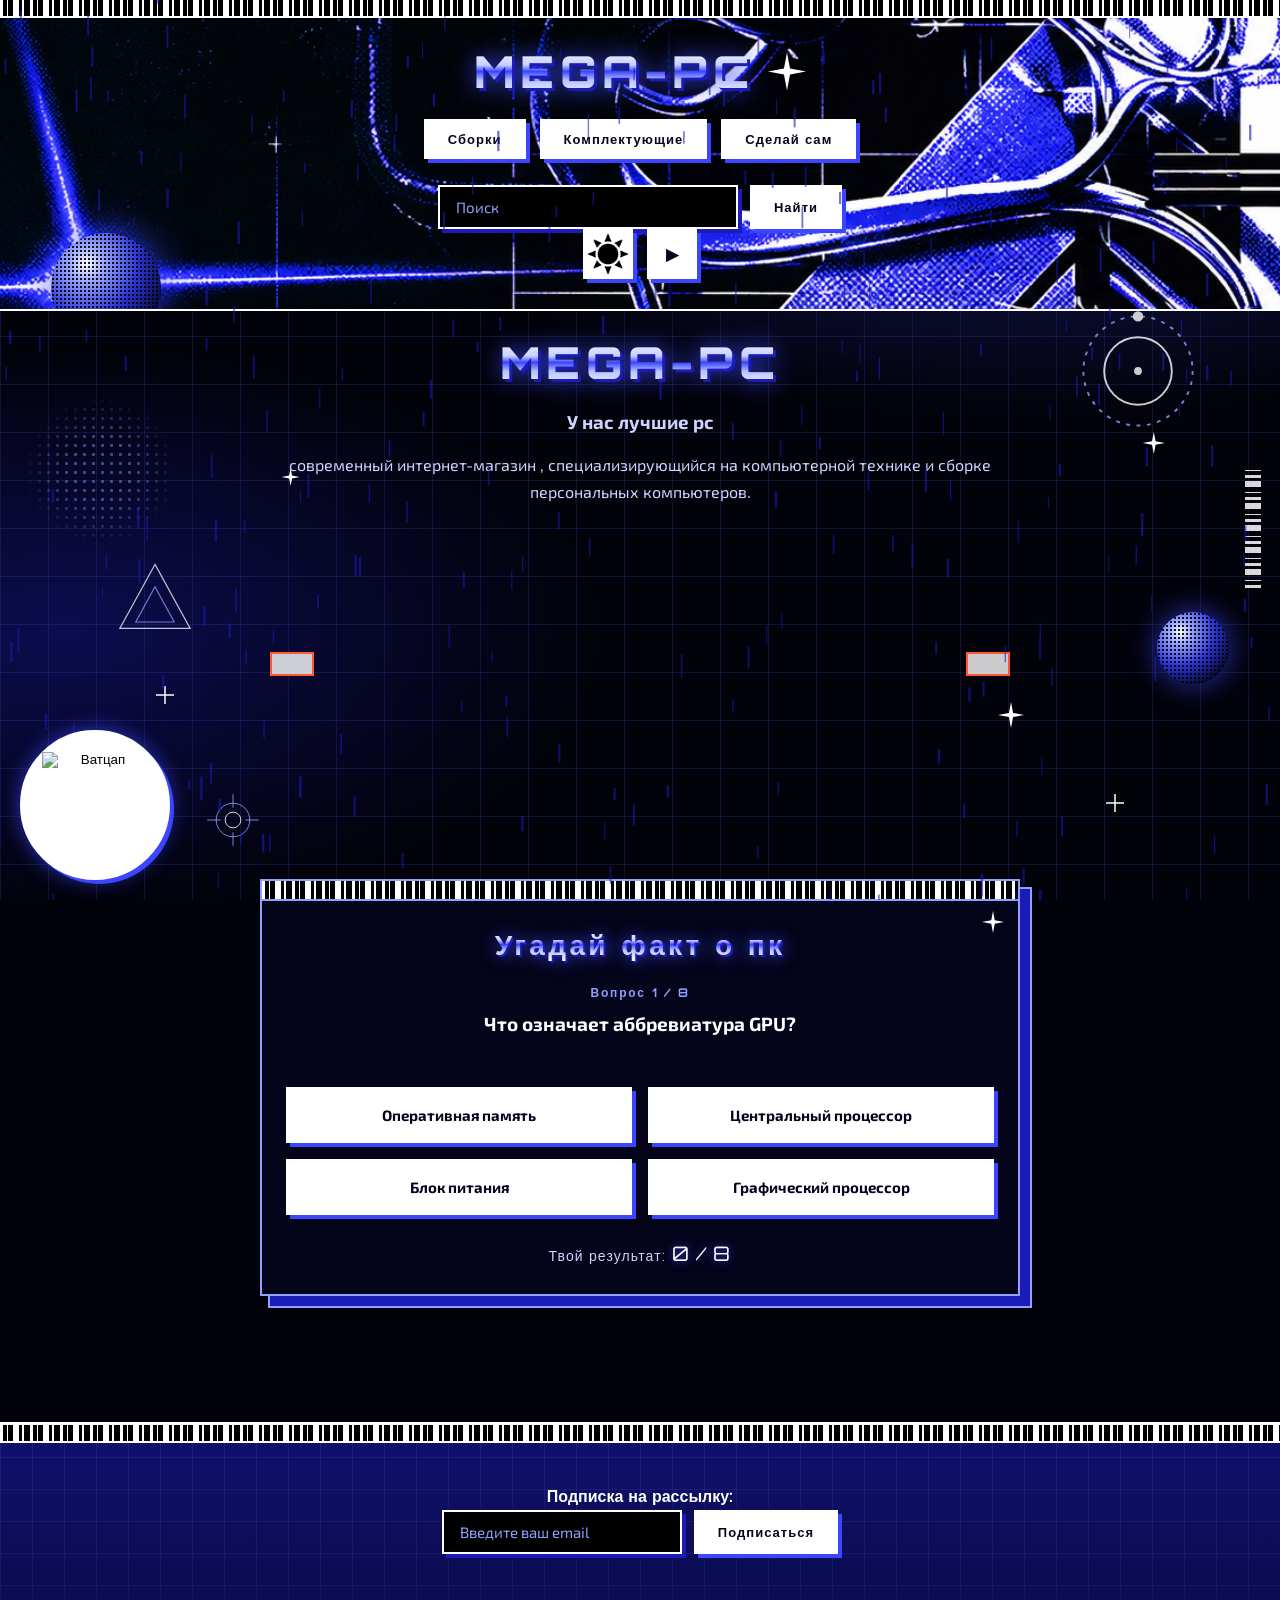
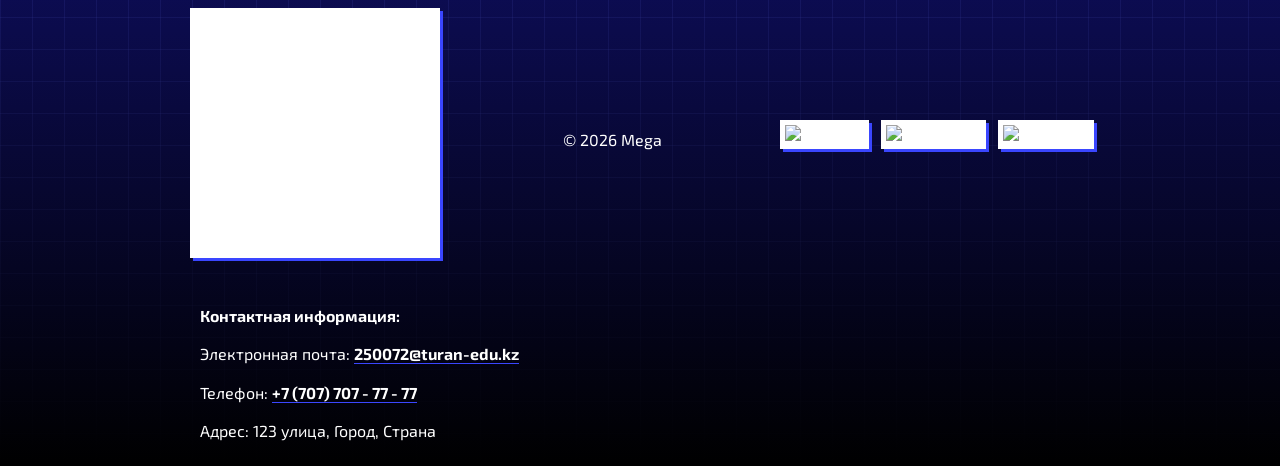
==== commit 7b9ab494: "Add files via upload" ====
--- a/index.html
+++ b/index.html
@@ -77,6 +77,8 @@
         <input type="text" id="searchInput" placeholder="Поиск">
         <button onclick="searchPC()">Найти</button>
     </div>
+
+    <canvas id="downpour"></canvas>
     
     <div class="header-btns">
     <button class="theme" onclick="toggleDarkMode()"></button>
--- a/home.css
+++ b/home.css
@@ -314,6 +314,13 @@
             outline-offset: 4px;
         }
 
+        canvas#downpour{
+            position: fixed;
+            top: 0;
+            left: 0;
+            pointer-events: none;
+        }
+
         .brand{
             display: inline-flex;
             align-items: center;
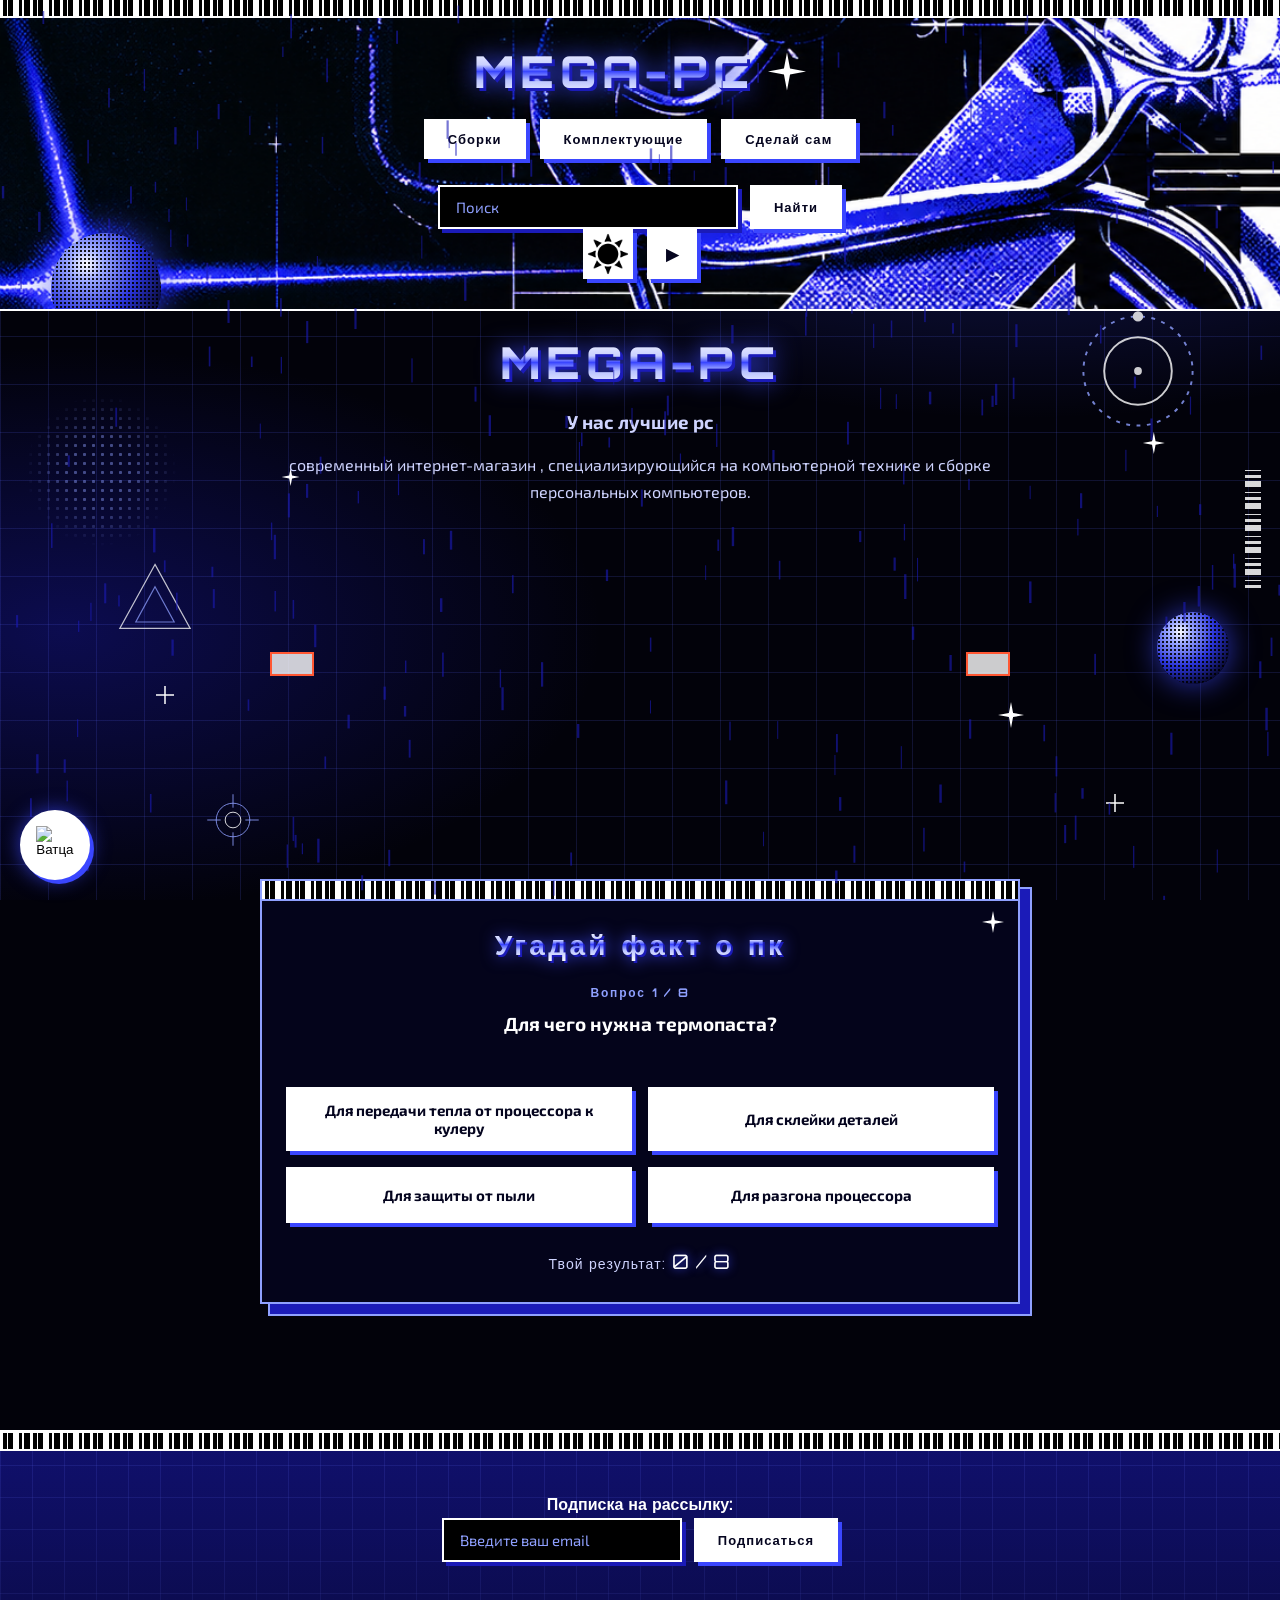
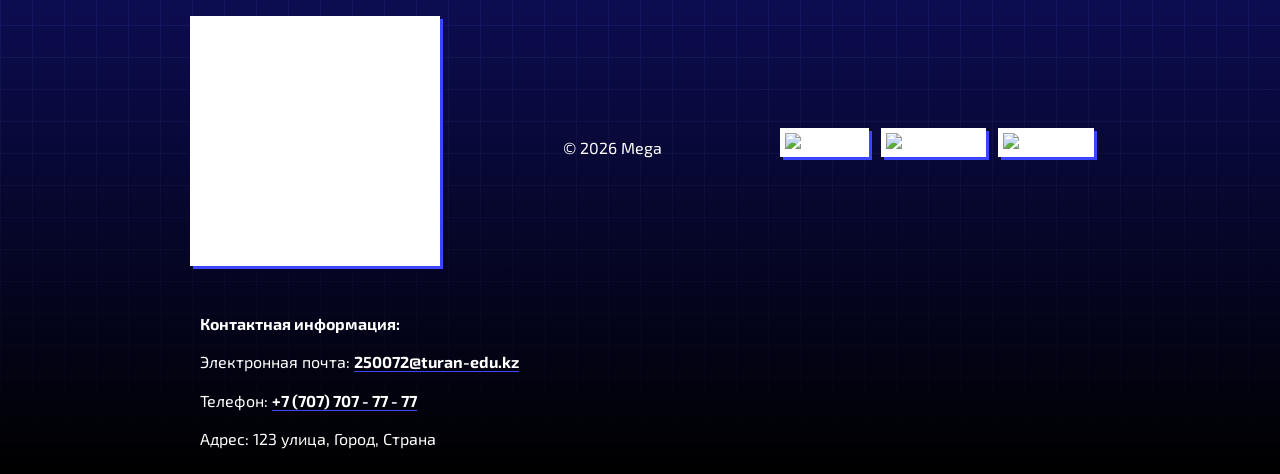
==== commit 07d2766e: "Add files via upload" ====
--- a/index.html
+++ b/index.html
@@ -73,13 +73,12 @@
             <li><a href="#">Сделай сам</a></li>
         </ul>
     </nav>
+    <canvas id="downpour"></canvas>
     <div class="search">
         <input type="text" id="searchInput" placeholder="Поиск">
         <button onclick="searchPC()">Найти</button>
     </div>
 
-    <canvas id="downpour"></canvas>
-    
     <div class="header-btns">
     <button class="theme" onclick="toggleDarkMode()"></button>
     <button class="music" id="musicToggle" aria-label="Включить музыку" aria-pressed="false">▶</button>
